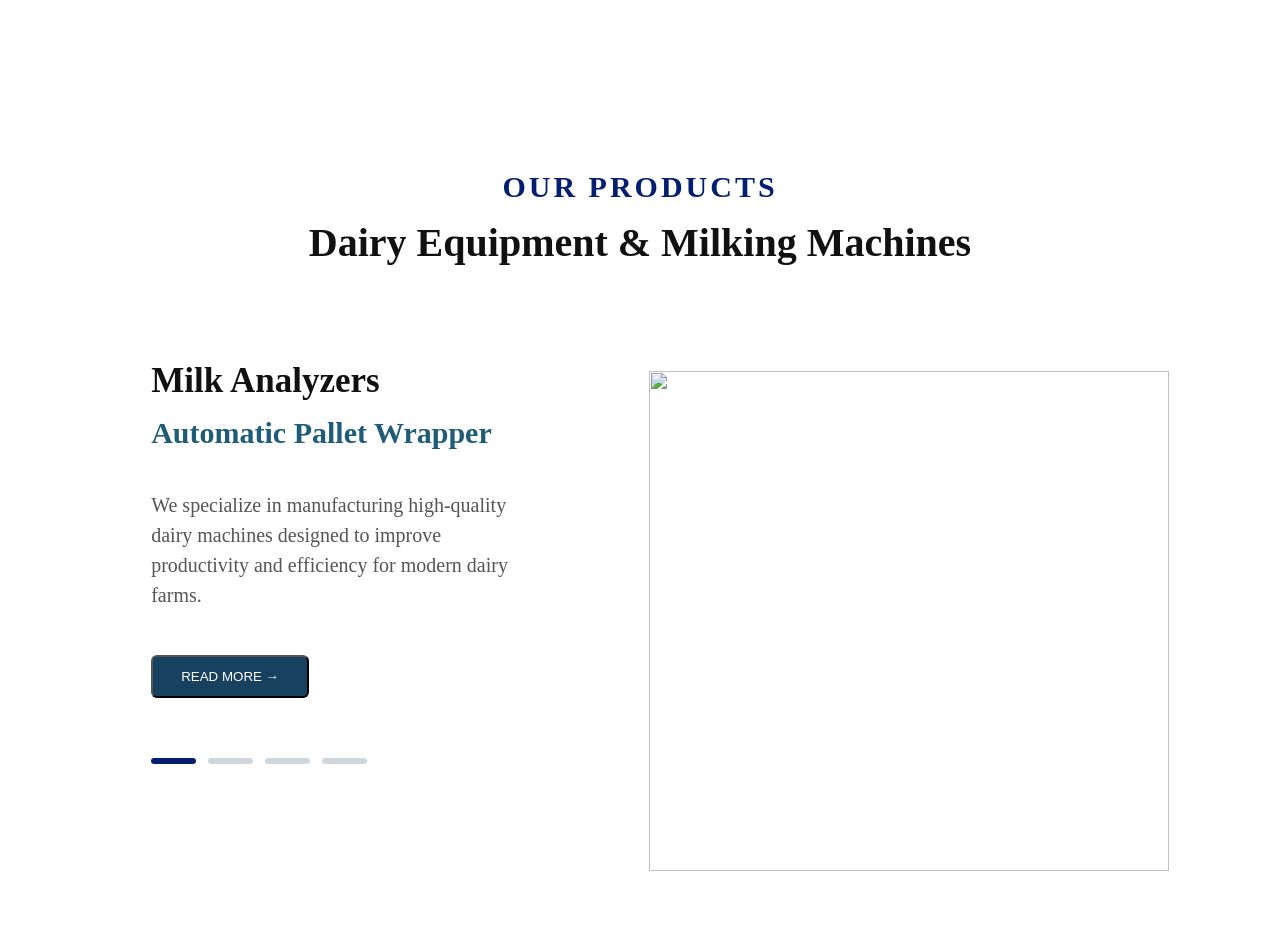
==== demo.html @ 4de71168 "first commit" ====
<!DOCTYPE html>
<html lang="en">
<head>
    <meta charset="UTF-8">
    <meta name="viewport" content="width=device-width, initial-scale=1.0">
    <title>Document</title>
    <link rel="stylesheet" href="css/demo.css">
</head>
<body>

<!-- ================================================= -->
<!-- ================== PRODUCT SECTION =============== -->
<!-- ================================================= -->

<section class="product-section">


    <div class="section-head reveal">

         <span>OUR PRODUCTS</span>

        <h2>Dairy Equipment & Milking Machines</h2>

    </div>

     <div class="product-wrapper reveal">

         <!-- LEFT CONTENT -->
        <div class="product-left reveal">

            <!-- PRODUCT CONTENT WRAPPER (For Animation) -->
            <div id="productContent">
                 <h2 id="title">Milk Analyzers</h2>
                 <h4 id="subtitle">Automatic Pallet Wrapper</h4>

                <p id="description">
                   We specialize in manufacturing high-quality dairy
                   machines designed to improve productivity
                   and efficiency for modern dairy farms.
                </p>

                <button class="read-btn" onclick="goToProduct(0)">READ MORE →</button>

            </div>


            <!-- NAVIGATION LINES -->

            <div class="nav-lines reveal">

                 <span onclick="changeProduct(0)"
                 class="line active"></span>

                 <span onclick="changeProduct(1)"
                 class="line"></span>

                 <span onclick="changeProduct(2)"
                 class="line"></span>

                 <span onclick="changeProduct(3)"
                 class="line"></span>
            </div>
        </div>

        <!-- RIGHT IMAGE -->

        <div class="product-right reveal">

            <div class="product-image-box">

               <img id="productImage"
                  src="Images/REIL-EMT.png">
            </div>
         </div>
    </div>
</section>

<script src="js/demo.js"></script>
</body>
</html>
---- css/demo.css ----
/* ===================productsection================== */

.product-section{
    padding: 20px 0;
    background: #ffffff;
     margin-top: 150px;
    margin-bottom: 3px;
     overflow: hidden;
}

.section-head{
text-align:center;

}

.section-head span{
  color: #041f71;
    font-weight: 700;
    letter-spacing:3px;
    font-size:30px
}

.section-head h2{
  font-size: 40px;
    margin: 15px 0 25px;
    color:#111;
}

.product-wrapper{
   width: 90%;
   height:70vh;
    margin: auto;
    display: flex;
    align-items: conter;
    gap: 100px;
      overflow: hidden;
  position: relative;
 
}


/* HOVER EFFECT */

.product-wrapper:hover{
background: rgba(255,255,255,0.08);
backdrop-filter: blur(12px);
-webkit-backdrop-filter: blur(12px);
transform: translateY(-8px);
} 

.product-left{
width:50%;
margin-left: 80px;
margin-top: 50px;

}

.product-left h2{
   font-size: 35px;
    margin: 20px 0 15px;
    color:#111;
}

.product-left h4{
margin-top:10px;
font-size:30px;
color:#1e5c78;
}

.product-left p{
margin-top:20px;
line-height:1.5;
color:#555;
font-size:20px ;
}

.read-btn{
margin-top:25px;
background:#02304fe9;
color:white;
padding:12px 28px;
border-radius:6px;
cursor:pointer;
}

.read-btn:hover{
    transform:translateY(-3px);
background-color: white;
color: #02304fe9;
border:2px solid #02304fe9;
box-shadow:0 12px 22px rgba(0,0,0,0.3);
}


/* IMAGE */

.product-right{
width:58%;
display:flex;
justify-content:center;
align-items:center;
position:relative;
margin-top:30px; 

}

/* IMAGE BOX */

/* PRODUCT IMAGE BOX */

.product-image-box{
position:relative;
width:520px;        /* fixed width */
height:500px;       /* fixed height for all images */
display:flex;
align-items:center;
justify-content:center;
padding:40px;
transition:0.4s ease;

}


/* PRODUCT IMAGE */

.product-image-box img{
width:100%;
height:100%;
object-fit:contain;   /* keeps full image visible */
transition:0.4s ease;
animation:floatImage 6s ease-in-out infinite;

}

/* HOVER EFFECT */

.product-image-box:hover{
transform:translateY(-10px) scale(1.02);
}

.product-image-box:hover img{
transform:scale(1.05);
}



/* NAVIGATION */

.nav-lines{
margin-top:60px;
display:flex;
gap:12px;
}

.line{
width:45px;
height:6px;
background:#d0d6dd;
cursor:pointer;
transition:0.3s;
border-radius:4px;
}

.line:hover{
background:#02304fe9;
transform:scaleX(1.2);
}

.line.active{
background:#041f71;
}

@keyframes floatImage{

0%{ transform:translateY(0); }

50%{ transform:translateY(-12px); }

100%{ transform:translateY(0); }

}

#productContent,
#productImage{
transition:0.4s ease;
}



/* ========================================= */
/* PRODUCT WHOLE SECTION SLIDE ANIMATION */
/* ========================================= */

.product-wrapper{
position:relative;
overflow:hidden;
}

.slide-out-left{
animation:slideOutLeft 0.5s forwards;
}

.slide-in-right{
animation:slideInRight 0.5s forwards;
}

@keyframes slideOutLeft {
  to {
    transform: translateX(-100%);
    opacity: 0;
  }
}

@keyframes slideInRight {
  from {
    transform: translateX(100%);
    opacity: 0;
  }
  to {
    transform: translateX(0);
    opacity: 1;
  }
}
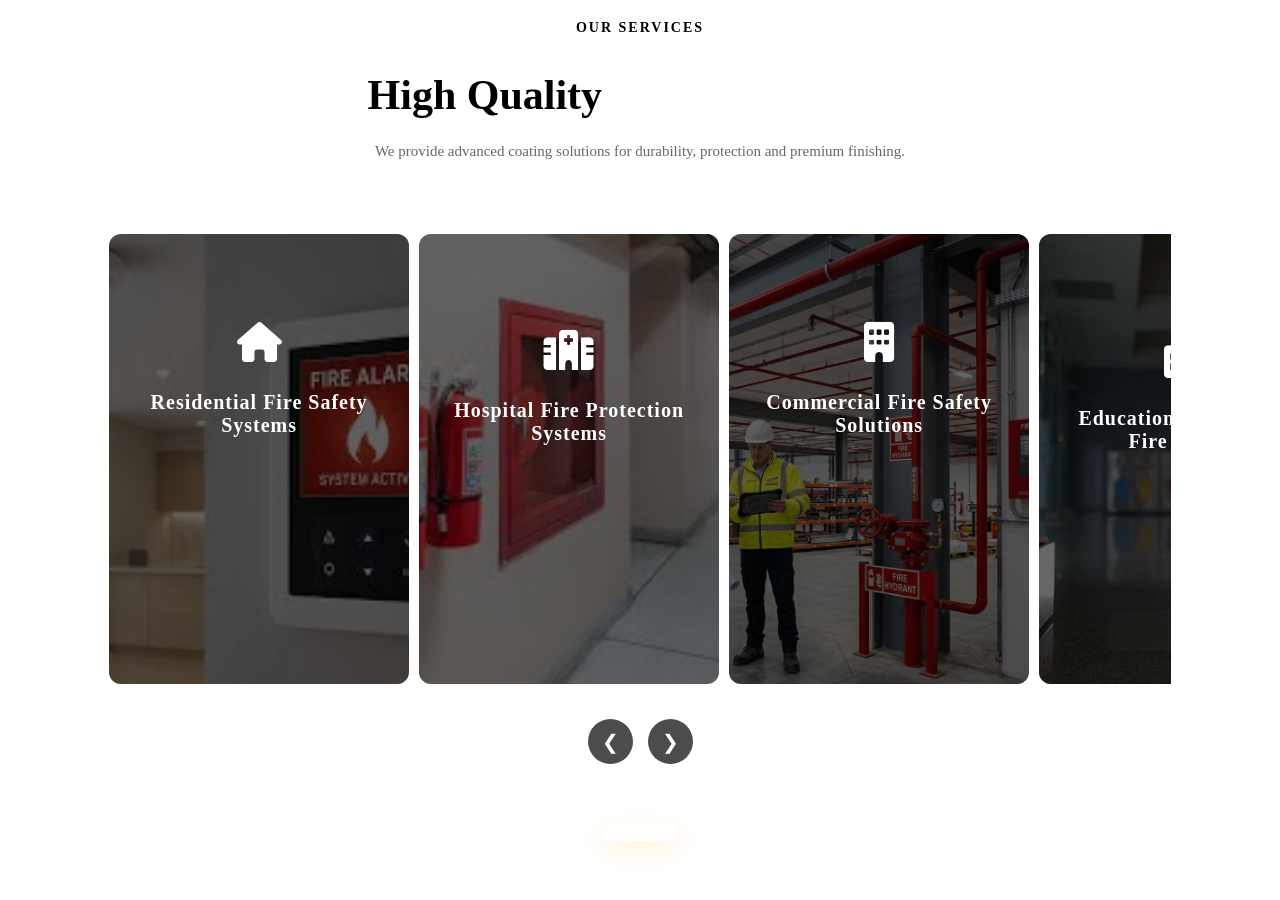
==== commit 92198cfd: "improve services and Cutomer sections" ====
--- a/demo.html
+++ b/demo.html
@@ -5,74 +5,118 @@
     <meta name="viewport" content="width=device-width, initial-scale=1.0">
     <title>Document</title>
     <link rel="stylesheet" href="css/demo.css">
+        <link rel="stylesheet" href="https://cdnjs.cloudflare.com/ajax/libs/font-awesome/6.5.0/css/all.min.css">
+
 </head>
 <body>
 
-<!-- ================================================= -->
-<!-- ================== PRODUCT SECTION =============== -->
-<!-- ================================================= -->
 
-<section class="product-section">
+<section class="services">
 
+    <div class="services-header reveal">
+        <span class="tag">OUR SERVICES</span>
+        <h2>High Quality <span>Coating Services</span></h2>
+        <p>
+            We provide advanced coating solutions for durability, protection 
+            and premium finishing.
+        </p>
+    </div>
 
-    <div class="section-head reveal">
+    <div class="services-wrapper">
 
-         <span>OUR PRODUCTS</span>
+        <div class="services-panel reveal">
 
-        <h2>Dairy Equipment & Milking Machines</h2>
+            <!-- PANEL 1 -->
+            <div class="panel">
+                <img src="./images/proj1.jfif">
+                <div class="content">
+                    <i class="fas fa-home"></i>
+                    <h2>Residential Fire Safety Systems</h2>
+                    <p>
+                       We provide advanced fire protection systems for residential buildings, apartments, and villas to ensure the safety of families and property.
+                        Our solutions include fire alarms, smoke detectors, and sprinkler systems designed for quick detection and immediate response, minimizing risk and damage.
+                    </p>
+                </div>
+            </div>
+
+            <!-- PANEL 2 -->
+            <div class="panel">
+                <img src="./images/proj2.jfif">
+                <div class="content">
+                    <i class="fas fa-hospital"></i>
+                    <h2>Hospital Fire Protection Systems</h2>
+                    <p>
+                   Hospitals require highly reliable fire safety systems due to the presence of patients and critical equipment. We install specialized fire 
+                   detection and suppression systems that ensure rapid response, safe evacuation, and uninterrupted protection for sensitive medical environments.
+                    </p>
+                </div>
+            </div>
+
+            <!-- PANEL 3 -->
+            <div class="panel">
+                <img src="./images/proj3.png">
+                <div class="content">
+                    <i class="fas fa-building"></i>
+                    <h2>Commercial Fire Safety Solutions</h2>
+                    <p>
+                      Our fire protection systems for commercial buildings such as offices, malls, and complexes are designed to safeguard assets, employees, and customers. We provide integrated alarm systems, 
+                      fire extinguishing solutions, and emergency response setups tailored to business needs.
+                </div>
+            </div>
+
+            <!-- PANEL 4 -->
+            <div class="panel">
+                <img src="./images/proj4.jpg">
+                <div class="content">
+                    <i class="fas fa-school"></i>
+                    <h2>Educational Institution Fire Systems</h2>
+                    <p>
+                     We design fire safety systems for schools and colleges to protect students, staff, and infrastructure. 
+                     Our solutions include fire alarms, evacuation systems, and emergency alerts to ensure quick action and safe evacuation during fire incidents.
+                    </p>
+                </div>
+            </div>
+
+            <!-- PANEL 5 -->
+            <div class="panel">
+                <img src="./images/proj5.webp">
+                <div class="content">
+                    <i class="fas fa-university"></i>
+                    <h2>Bank & Hotel Fire Protection Systems</h2>
+                    <p>
+                      Banks and hotels require high-level fire protection to safeguard valuable assets and guests.
+                       We offer customized fire detection and suppression systems that ensure continuous safety, protect financial infrastructure, and enhance guest confidence.
+                    </p>
+                </div>
+            </div>
+
+            <!-- PANEL 6 -->
+            <div class="panel">
+                <img src="./images/proj6.jpg">
+                <div class="content">
+                    <i class="fas fa-landmark"></i>
+                    <h2>Government Fire Safety Systems</h2>
+                    <p>
+                       We provide robust fire safety solutions for government buildings, ensuring compliance with safety regulations and protection of critical infrastructure. 
+                       Our systems are designed for high reliability, quick response, and long-term operational efficiency.
+                    </p>
+                </div>
+            </div>
+
+        </div>
+
+        <!-- NAV BUTTONS -->
+        <div class="nav-controls">
+            <button class="nav-btn prev">&#10094;</button>
+            <button class="nav-btn next">&#10095;</button>
+        </div>
 
     </div>
 
-     <div class="product-wrapper reveal">
+    <div class="services-btn reveal">
+        <a href="services.html" class="btn primary">View More</a>
+    </div>
 
-         <!-- LEFT CONTENT -->
-        <div class="product-left reveal">
-
-            <!-- PRODUCT CONTENT WRAPPER (For Animation) -->
-            <div id="productContent">
-                 <h2 id="title">Milk Analyzers</h2>
-                 <h4 id="subtitle">Automatic Pallet Wrapper</h4>
-
-                <p id="description">
-                   We specialize in manufacturing high-quality dairy
-                   machines designed to improve productivity
-                   and efficiency for modern dairy farms.
-                </p>
-
-                <button class="read-btn" onclick="goToProduct(0)">READ MORE →</button>
-
-            </div>
-
-
-            <!-- NAVIGATION LINES -->
-
-            <div class="nav-lines reveal">
-
-                 <span onclick="changeProduct(0)"
-                 class="line active"></span>
-
-                 <span onclick="changeProduct(1)"
-                 class="line"></span>
-
-                 <span onclick="changeProduct(2)"
-                 class="line"></span>
-
-                 <span onclick="changeProduct(3)"
-                 class="line"></span>
-            </div>
-        </div>
-
-        <!-- RIGHT IMAGE -->
-
-        <div class="product-right reveal">
-
-            <div class="product-image-box">
-
-               <img id="productImage"
-                  src="Images/REIL-EMT.png">
-            </div>
-         </div>
-    </div>
 </section>
 
 <script src="js/demo.js"></script>
--- a/css/demo.css
+++ b/css/demo.css
@@ -1,223 +1,218 @@
-/* ===================productsection================== */
-
-.product-section{
-    padding: 20px 0;
-    background: #ffffff;
-     margin-top: 150px;
-    margin-bottom: 3px;
-     overflow: hidden;
-}
-
-.section-head{
-text-align:center;
-
-}
-
-.section-head span{
-  color: #041f71;
-    font-weight: 700;
-    letter-spacing:3px;
-    font-size:30px
-}
-
-.section-head h2{
+/* ===================== SERVICES SECTION ===================== */
+.services {
+  padding: 10px 8% 50px;
+  background: #ffffff;
+  position: relative;
+  overflow: hidden;
+}
+
+
+/* ================= HEADER ================= */
+.services-header {
+  text-align: center;
+  margin-bottom: 70px;
+}
+
+.services-header .tag {
+  font-size: 14px;
+  font-weight: 600;
+  letter-spacing: 2px;
+  color: var(--dark);
+  margin-bottom: 12px;
+}
+
+.services-header h2 {
+  font-size:42px;
+  margin-bottom:20px;
+  color: var(--dark);
+}
+
+.services-header h2 span {
+  background:linear-gradient(45deg,var(--red1),var(--red2));
+  -webkit-background-clip: text;
+  -webkit-text-fill-color: transparent;
+}
+
+.services-header p {
+  font-size: 15px;
+  color: #686868;
+  max-width: 600px;
+  margin: 0 auto;
+  line-height: 1.7;
+}
+.services-wrapper {
+  position: relative;
+  overflow: hidden; /* hides scrollbar */
+}
+
+
+/* ================= PANEL WRAPPER ================= */
+.services-panel {
+  display: flex;
+  gap: 10px;
+
+  padding-bottom: 10px;
+
+  scroll-snap-type: x mandatory; /* smooth snapping */
+
+  overflow: hidden; /* ❌ remove scroll */
+  scroll-behavior: smooth; /* smooth movement */
+}
+
+/* hide scrollbar (optional) */
+.services-panel::-webkit-scrollbar {
+  height: 6px;
+}
+.services-panel::-webkit-scrollbar-thumb {
+  background: #ccc;
+  border-radius: 10px;
+}
+
+/* ================= PANEL ================= */
+.panel {
+  flex: 0 0 300px; /* 🔥 fixed width */
+  height: 450px;
+
+  position: relative;
+  overflow: hidden;
+  cursor: pointer;
+
+  border-radius: 12px;
+  scroll-snap-align: center;
+
+  transition: flex 0.5s ease;
+}
+
+/* EXPAND ON HOVER */
+.panel:hover {
+  flex: 0 0 400px; /* 🔥 expands properly */
+}
+
+/* IMAGE */
+.panel img {
+  position: absolute;
+  width: 100%;
+  height: 100%;
+  object-fit: cover;
+  transition: 0.6s ease;
+}
+
+/* OVERLAY */
+.panel::after {
+  content:"";
+  position:absolute;
+  inset:0;
+  background: rgba(0,0,0,0.6);
+  z-index:1;
+  transition: 0.4s;
+}
+
+/* CONTENT CENTER */
+.content {
+  position:absolute;
+  top:50%;
+  left:50%;
+  transform:translate(-50%, -50%);
+  z-index:2;
+  width:80%;
+  text-align:center;
+}
+
+/* ICON */
+.content i {
   font-size: 40px;
-    margin: 15px 0 25px;
-    color:#111;
-}
-
-.product-wrapper{
-   width: 90%;
-   height:70vh;
-    margin: auto;
-    display: flex;
-    align-items: conter;
-    gap: 100px;
-      overflow: hidden;
-  position: relative;
- 
-}
-
-
-/* HOVER EFFECT */
-
-.product-wrapper:hover{
-background: rgba(255,255,255,0.08);
-backdrop-filter: blur(12px);
--webkit-backdrop-filter: blur(12px);
-transform: translateY(-8px);
-} 
-
-.product-left{
-width:50%;
-margin-left: 80px;
-margin-top: 50px;
-
-}
-
-.product-left h2{
-   font-size: 35px;
-    margin: 20px 0 15px;
-    color:#111;
-}
-
-.product-left h4{
-margin-top:10px;
-font-size:30px;
-color:#1e5c78;
-}
-
-.product-left p{
-margin-top:20px;
-line-height:1.5;
-color:#555;
-font-size:20px ;
-}
-
-.read-btn{
-margin-top:25px;
-background:#02304fe9;
-color:white;
-padding:12px 28px;
-border-radius:6px;
-cursor:pointer;
-}
-
-.read-btn:hover{
-    transform:translateY(-3px);
-background-color: white;
-color: #02304fe9;
-border:2px solid #02304fe9;
-box-shadow:0 12px 22px rgba(0,0,0,0.3);
-}
-
-
-/* IMAGE */
-
-.product-right{
-width:58%;
-display:flex;
-justify-content:center;
-align-items:center;
-position:relative;
-margin-top:30px; 
-
-}
-
-/* IMAGE BOX */
-
-/* PRODUCT IMAGE BOX */
-
-.product-image-box{
-position:relative;
-width:520px;        /* fixed width */
-height:500px;       /* fixed height for all images */
-display:flex;
-align-items:center;
-justify-content:center;
-padding:40px;
-transition:0.4s ease;
-
-}
-
-
-/* PRODUCT IMAGE */
-
-.product-image-box img{
-width:100%;
-height:100%;
-object-fit:contain;   /* keeps full image visible */
-transition:0.4s ease;
-animation:floatImage 6s ease-in-out infinite;
-
-}
-
-/* HOVER EFFECT */
-
-.product-image-box:hover{
-transform:translateY(-10px) scale(1.02);
-}
-
-.product-image-box:hover img{
-transform:scale(1.05);
-}
-
-
-
-/* NAVIGATION */
-
-.nav-lines{
-margin-top:60px;
-display:flex;
-gap:12px;
-}
-
-.line{
-width:45px;
-height:6px;
-background:#d0d6dd;
-cursor:pointer;
-transition:0.3s;
-border-radius:4px;
-}
-
-.line:hover{
-background:#02304fe9;
-transform:scaleX(1.2);
-}
-
-.line.active{
-background:#041f71;
-}
-
-@keyframes floatImage{
-
-0%{ transform:translateY(0); }
-
-50%{ transform:translateY(-12px); }
-
-100%{ transform:translateY(0); }
-
-}
-
-#productContent,
-#productImage{
-transition:0.4s ease;
-}
-
-
-
-/* ========================================= */
-/* PRODUCT WHOLE SECTION SLIDE ANIMATION */
-/* ========================================= */
-
-.product-wrapper{
-position:relative;
-overflow:hidden;
-}
-
-.slide-out-left{
-animation:slideOutLeft 0.5s forwards;
-}
-
-.slide-in-right{
-animation:slideInRight 0.5s forwards;
-}
-
-@keyframes slideOutLeft {
-  to {
-    transform: translateX(-100%);
-    opacity: 0;
-  }
-}
-
-@keyframes slideInRight {
-  from {
-    transform: translateX(100%);
-    opacity: 0;
-  }
-  to {
-    transform: translateX(0);
-    opacity: 1;
-  }
-}
+  margin-bottom: 12px;
+  color:white;
+  transition: 0.4s;
+}
+
+/* TITLE */
+.content h2 {
+  font-size: 20px;
+  letter-spacing: 1px;
+  color: #fff;
+}
+
+/* TEXT */
+.content p {
+  color: #ddd;
+  margin-top: 12px;
+  font-size: 14px;
+
+  opacity:0;
+  transform:translateY(20px);
+  transition:0.5s ease;
+}
+/* ================= NAV CONTROLS ================= */
+.nav-controls {
+  display: flex;
+  justify-content: center;   /* 🔥 CENTER */
+  gap: 15px;
+  margin-top: 25px;
+}
+
+/* BUTTON STYLE */
+.nav-btn {
+  width: 45px;
+  height: 45px;
+
+  border: none;
+  border-radius: 50%;
+  cursor: pointer;
+
+  background: rgba(0,0,0,0.7);
+  color: #fff;
+  font-size: 20px;
+
+  transition: 0.3s;
+}
+
+/* HOVER */
+.nav-btn:hover {
+  background: linear-gradient(45deg,var(--red1),var(--red2));
+  transform: scale(1.1);
+}
+/* ================= HOVER EFFECT ================= */
+
+/* zoom image */
+.panel:hover img {
+  transform: scale(1.1);
+}
+
+/* overlay lighter */
+.panel:hover::after {
+  background: rgba(0,0,0,0.45);
+}
+
+/* text reveal */
+.panel:hover p {
+  opacity:1;
+  transform:translateY(0);
+}
+
+/* icon glow */
+.panel:hover i {
+  transform: scale(1.2);
+  text-shadow: 0 0 12px rgba(42, 41, 41, 0.7);
+}
+
+/* title color */
+.panel:hover h2 {
+  color: var(--red1);
+}
+
+/* ================= BUTTON ================= */
+.services-btn {
+  text-align: center;
+  margin-top: 60px;
+}
+
+.services-btn .btn.primary {
+  background: linear-gradient(90deg,var(--red1),var(--red2));
+  color: #fff;
+  box-shadow: 0 8px 25px rgba(245,215,110,0.3);
+}
+
+.services-btn .btn.primary:hover {
+  box-shadow: 0 12px 30px rgba(245,215,110,0.5);
+}
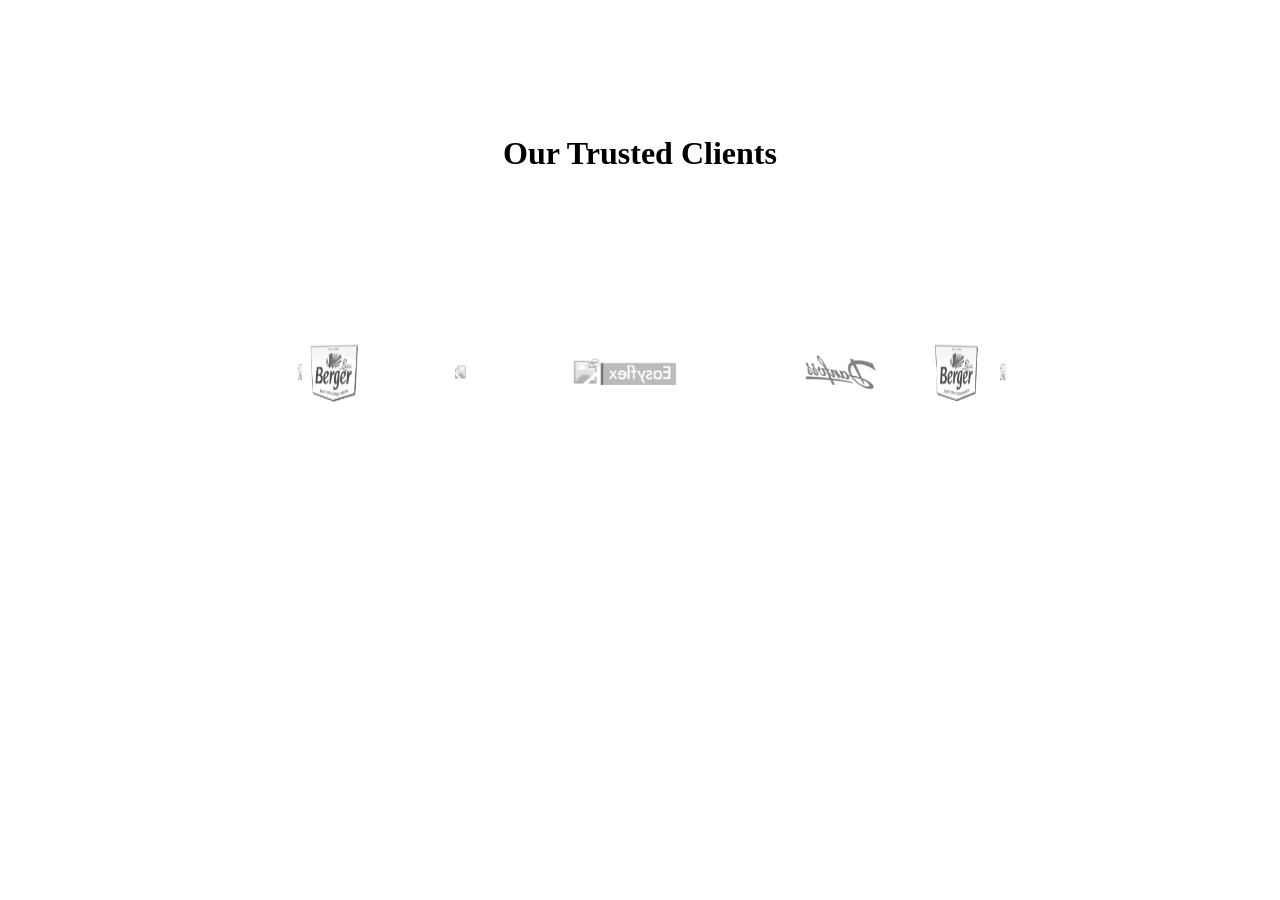
==== commit 61dacf95: "change video and grdient" ====
--- a/demo.html
+++ b/demo.html
@@ -11,114 +11,28 @@
 <body>
 
 
-<section class="services">
+<section class="logo-3d-section">
 
-    <div class="services-header reveal">
-        <span class="tag">OUR SERVICES</span>
-        <h2>High Quality <span>Coating Services</span></h2>
-        <p>
-            We provide advanced coating solutions for durability, protection 
-            and premium finishing.
-        </p>
-    </div>
+    <h2 class="title">Our Trusted Clients</h2>
 
-    <div class="services-wrapper">
+    <div class="carousel" id="carousel">
 
-        <div class="services-panel reveal">
+        <div class="carousel-track" id="track">
 
-            <!-- PANEL 1 -->
-            <div class="panel">
-                <img src="./images/proj1.jfif">
-                <div class="content">
-                    <i class="fas fa-home"></i>
-                    <h2>Residential Fire Safety Systems</h2>
-                    <p>
-                       We provide advanced fire protection systems for residential buildings, apartments, and villas to ensure the safety of families and property.
-                        Our solutions include fire alarms, smoke detectors, and sprinkler systems designed for quick detection and immediate response, minimizing risk and damage.
-                    </p>
-                </div>
-            </div>
+            <span style="--i:1;"><img src="images/logo1.png"></span>
+            <span style="--i:2;"><img src="images/logo2.png"></span>
+            <span style="--i:3;"><img src="images/logo3.png"></span>
+            <span style="--i:4;"><img src="images/logo4.png"></span>
+            <span style="--i:5;"><img src="images/logo5.png"></span>
+            <span style="--i:6;"><img src="images/logo6.png"></span>
+            <span style="--i:7;"><img src="images/logo1.png"></span>
+            <span style="--i:8;"><img src="images/logo2.png"></span>
 
-            <!-- PANEL 2 -->
-            <div class="panel">
-                <img src="./images/proj2.jfif">
-                <div class="content">
-                    <i class="fas fa-hospital"></i>
-                    <h2>Hospital Fire Protection Systems</h2>
-                    <p>
-                   Hospitals require highly reliable fire safety systems due to the presence of patients and critical equipment. We install specialized fire 
-                   detection and suppression systems that ensure rapid response, safe evacuation, and uninterrupted protection for sensitive medical environments.
-                    </p>
-                </div>
-            </div>
-
-            <!-- PANEL 3 -->
-            <div class="panel">
-                <img src="./images/proj3.png">
-                <div class="content">
-                    <i class="fas fa-building"></i>
-                    <h2>Commercial Fire Safety Solutions</h2>
-                    <p>
-                      Our fire protection systems for commercial buildings such as offices, malls, and complexes are designed to safeguard assets, employees, and customers. We provide integrated alarm systems, 
-                      fire extinguishing solutions, and emergency response setups tailored to business needs.
-                </div>
-            </div>
-
-            <!-- PANEL 4 -->
-            <div class="panel">
-                <img src="./images/proj4.jpg">
-                <div class="content">
-                    <i class="fas fa-school"></i>
-                    <h2>Educational Institution Fire Systems</h2>
-                    <p>
-                     We design fire safety systems for schools and colleges to protect students, staff, and infrastructure. 
-                     Our solutions include fire alarms, evacuation systems, and emergency alerts to ensure quick action and safe evacuation during fire incidents.
-                    </p>
-                </div>
-            </div>
-
-            <!-- PANEL 5 -->
-            <div class="panel">
-                <img src="./images/proj5.webp">
-                <div class="content">
-                    <i class="fas fa-university"></i>
-                    <h2>Bank & Hotel Fire Protection Systems</h2>
-                    <p>
-                      Banks and hotels require high-level fire protection to safeguard valuable assets and guests.
-                       We offer customized fire detection and suppression systems that ensure continuous safety, protect financial infrastructure, and enhance guest confidence.
-                    </p>
-                </div>
-            </div>
-
-            <!-- PANEL 6 -->
-            <div class="panel">
-                <img src="./images/proj6.jpg">
-                <div class="content">
-                    <i class="fas fa-landmark"></i>
-                    <h2>Government Fire Safety Systems</h2>
-                    <p>
-                       We provide robust fire safety solutions for government buildings, ensuring compliance with safety regulations and protection of critical infrastructure. 
-                       Our systems are designed for high reliability, quick response, and long-term operational efficiency.
-                    </p>
-                </div>
-            </div>
-
-        </div>
-
-        <!-- NAV BUTTONS -->
-        <div class="nav-controls">
-            <button class="nav-btn prev">&#10094;</button>
-            <button class="nav-btn next">&#10095;</button>
         </div>
 
     </div>
 
-    <div class="services-btn reveal">
-        <a href="services.html" class="btn primary">View More</a>
-    </div>
-
 </section>
-
 <script src="js/demo.js"></script>
 </body>
 </html>
--- a/css/demo.css
+++ b/css/demo.css
@@ -1,218 +1,58 @@
-/* ===================== SERVICES SECTION ===================== */
-.services {
-  padding: 10px 8% 50px;
-  background: #ffffff;
-  position: relative;
-  overflow: hidden;
+/* ================= SECTION ================= */
+.logo-3d-section {
+  padding: 100px 0;
+  text-align: center;
+  background: var(--light-bg);
 }
 
-
-/* ================= HEADER ================= */
-.services-header {
-  text-align: center;
-  margin-bottom: 70px;
+/* TITLE */
+.title {
+  font-size: 32px;
+  margin-bottom: 40px;
+  color: var(--dark1);
 }
 
-.services-header .tag {
-  font-size: 14px;
-  font-weight: 600;
-  letter-spacing: 2px;
-  color: var(--dark);
-  margin-bottom: 12px;
+/* ================= CAROUSEL ================= */
+.carousel {
+  width: 320px;
+  height: 320px;
+  margin: auto;
+  perspective: 1200px;
+  cursor: grab;
 }
 
-.services-header h2 {
-  font-size:42px;
-  margin-bottom:20px;
-  color: var(--dark);
+/* TRACK */
+.carousel-track {
+  width: 100%;
+  height: 100%;
+  position: relative;
+  transform-style: preserve-3d;
+  transition: transform 0.1s linear;
 }
 
-.services-header h2 span {
-  background:linear-gradient(45deg,var(--red1),var(--red2));
-  -webkit-background-clip: text;
-  -webkit-text-fill-color: transparent;
-}
-
-.services-header p {
-  font-size: 15px;
-  color: #686868;
-  max-width: 600px;
-  margin: 0 auto;
-  line-height: 1.7;
-}
-.services-wrapper {
-  position: relative;
-  overflow: hidden; /* hides scrollbar */
-}
-
-
-/* ================= PANEL WRAPPER ================= */
-.services-panel {
-  display: flex;
-  gap: 10px;
-
-  padding-bottom: 10px;
-
-  scroll-snap-type: x mandatory; /* smooth snapping */
-
-  overflow: hidden; /* ❌ remove scroll */
-  scroll-behavior: smooth; /* smooth movement */
-}
-
-/* hide scrollbar (optional) */
-.services-panel::-webkit-scrollbar {
-  height: 6px;
-}
-.services-panel::-webkit-scrollbar-thumb {
-  background: #ccc;
-  border-radius: 10px;
-}
-
-/* ================= PANEL ================= */
-.panel {
-  flex: 0 0 300px; /* 🔥 fixed width */
-  height: 450px;
-
-  position: relative;
-  overflow: hidden;
-  cursor: pointer;
-
-  border-radius: 12px;
-  scroll-snap-align: center;
-
-  transition: flex 0.5s ease;
-}
-
-/* EXPAND ON HOVER */
-.panel:hover {
-  flex: 0 0 400px; /* 🔥 expands properly */
-}
-
-/* IMAGE */
-.panel img {
+/* ITEMS */
+.carousel-track span {
   position: absolute;
   width: 100%;
   height: 100%;
-  object-fit: cover;
-  transition: 0.6s ease;
+
+  display: flex;
+  align-items: center;
+  justify-content: center;
+
+  transform: rotateY(calc(var(--i) * 45deg)) translateZ(350px);
 }
 
-/* OVERLAY */
-.panel::after {
-  content:"";
-  position:absolute;
-  inset:0;
-  background: rgba(0,0,0,0.6);
-  z-index:1;
-  transition: 0.4s;
+/* LOGOS */
+.carousel-track img {
+  width: 110px;
+  transition: 0.3s;
+  filter: grayscale(100%);
+  opacity: 0.7;
 }
 
-/* CONTENT CENTER */
-.content {
-  position:absolute;
-  top:50%;
-  left:50%;
-  transform:translate(-50%, -50%);
-  z-index:2;
-  width:80%;
-  text-align:center;
-}
-
-/* ICON */
-.content i {
-  font-size: 40px;
-  margin-bottom: 12px;
-  color:white;
-  transition: 0.4s;
-}
-
-/* TITLE */
-.content h2 {
-  font-size: 20px;
-  letter-spacing: 1px;
-  color: #fff;
-}
-
-/* TEXT */
-.content p {
-  color: #ddd;
-  margin-top: 12px;
-  font-size: 14px;
-
-  opacity:0;
-  transform:translateY(20px);
-  transition:0.5s ease;
-}
-/* ================= NAV CONTROLS ================= */
-.nav-controls {
-  display: flex;
-  justify-content: center;   /* 🔥 CENTER */
-  gap: 15px;
-  margin-top: 25px;
-}
-
-/* BUTTON STYLE */
-.nav-btn {
-  width: 45px;
-  height: 45px;
-
-  border: none;
-  border-radius: 50%;
-  cursor: pointer;
-
-  background: rgba(0,0,0,0.7);
-  color: #fff;
-  font-size: 20px;
-
-  transition: 0.3s;
-}
-
-/* HOVER */
-.nav-btn:hover {
-  background: linear-gradient(45deg,var(--red1),var(--red2));
-  transform: scale(1.1);
-}
-/* ================= HOVER EFFECT ================= */
-
-/* zoom image */
-.panel:hover img {
-  transform: scale(1.1);
-}
-
-/* overlay lighter */
-.panel:hover::after {
-  background: rgba(0,0,0,0.45);
-}
-
-/* text reveal */
-.panel:hover p {
-  opacity:1;
-  transform:translateY(0);
-}
-
-/* icon glow */
-.panel:hover i {
+.carousel-track img:hover {
+  filter: grayscale(0%);
+  opacity: 1;
   transform: scale(1.2);
-  text-shadow: 0 0 12px rgba(42, 41, 41, 0.7);
-}
-
-/* title color */
-.panel:hover h2 {
-  color: var(--red1);
-}
-
-/* ================= BUTTON ================= */
-.services-btn {
-  text-align: center;
-  margin-top: 60px;
-}
-
-.services-btn .btn.primary {
-  background: linear-gradient(90deg,var(--red1),var(--red2));
-  color: #fff;
-  box-shadow: 0 8px 25px rgba(245,215,110,0.3);
-}
-
-.services-btn .btn.primary:hover {
-  box-shadow: 0 12px 30px rgba(245,215,110,0.5);
 }
